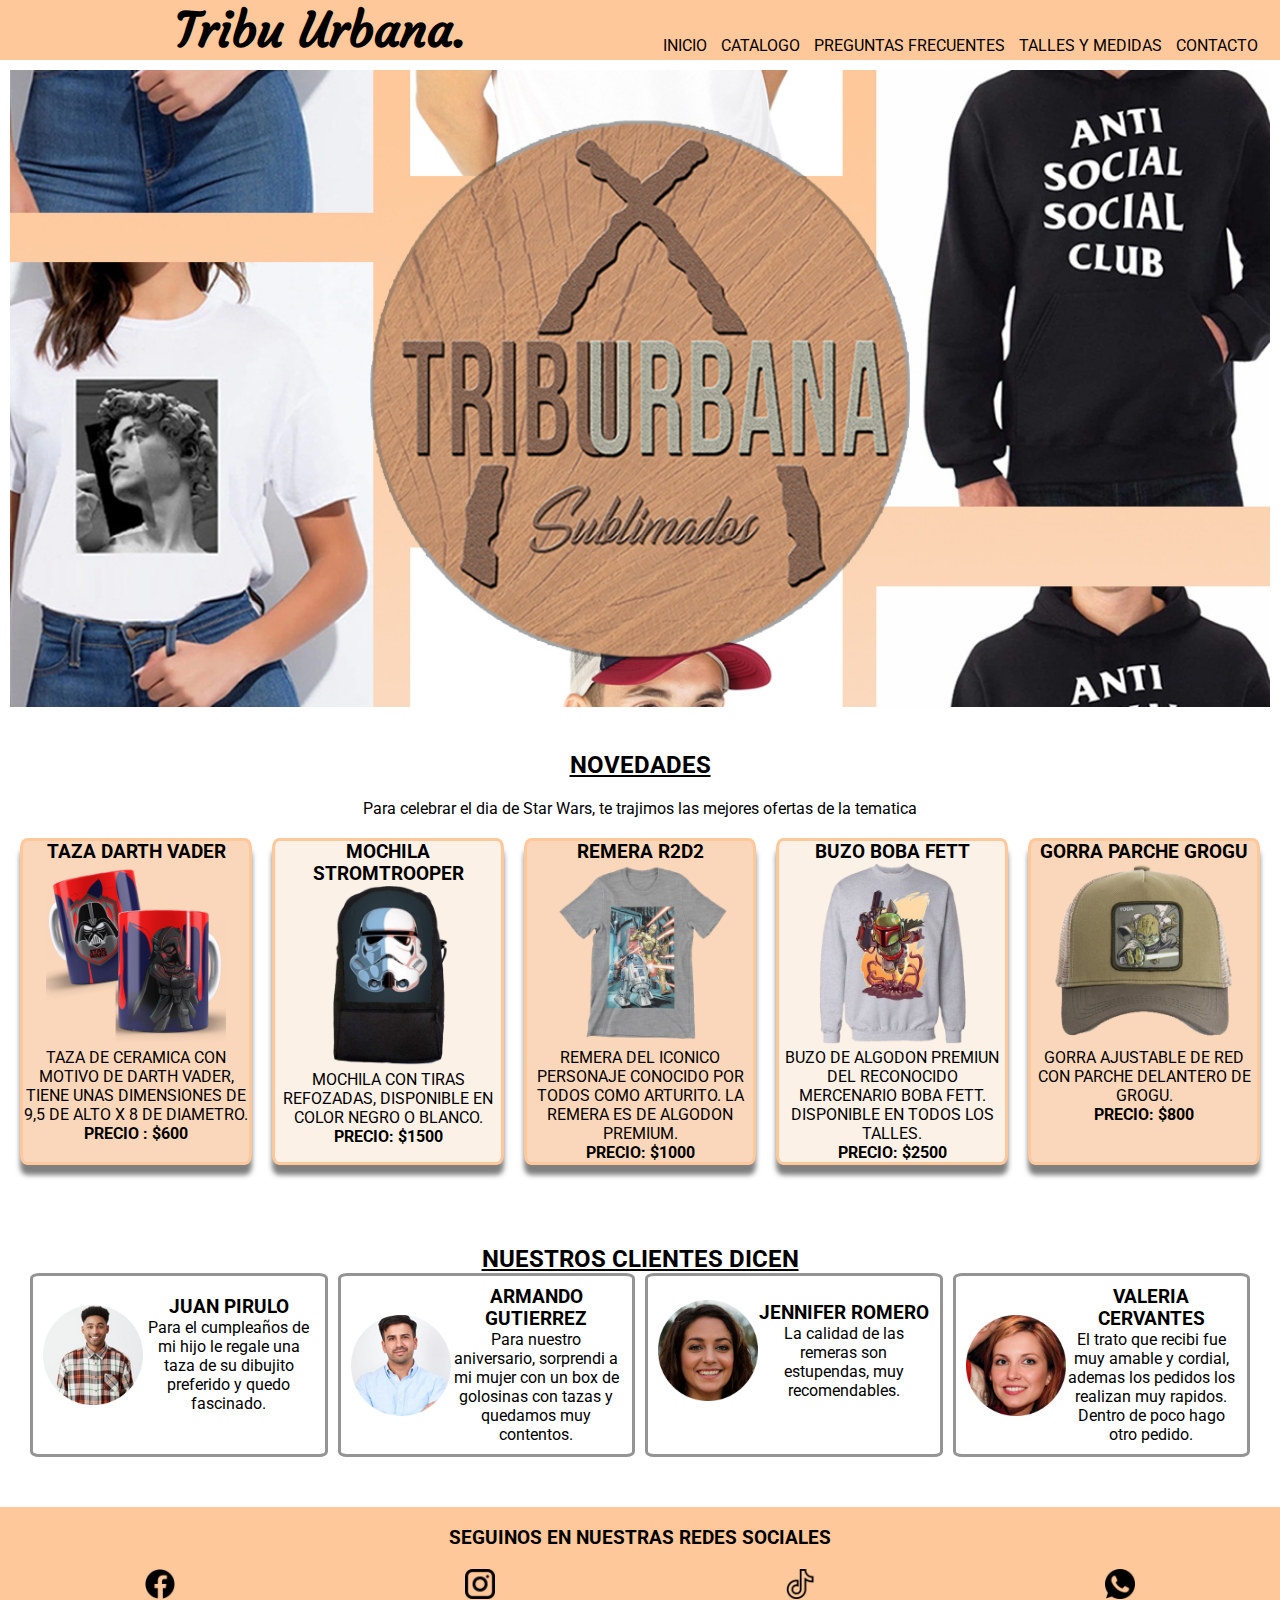
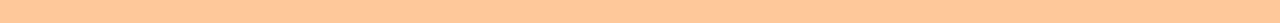
==== index.html @ f682af1e "primera version tribu" ====
<!DOCTYPE html>
<html lang="en">
  <head>
    <meta charset="UTF-8" />
    <meta http-equiv="X-UA-Compatible" content="IE=edge" />
    <meta name="viewport" content="width=device-width, initial-scale=1.0" />
    <title>Document</title>
    <link rel="stylesheet" href="css/style.css" />
    <link rel="preconnect" href="https://fonts.googleapis.com" />
    <link rel="preconnect" href="https://fonts.gstatic.com" crossorigin />
    <link href="https://fonts.googleapis.com/css2?family=Roboto&display=swap" rel="stylesheet" />
    <link rel="preconnect" href="https://fonts.googleapis.com" />
    <link rel="preconnect" href="https://fonts.gstatic.com" crossorigin />
    <link href="https://fonts.googleapis.com/css2?family=Courgette&display=swap" rel="stylesheet" />
  </head>

  <body>
  <!-- -------------------header----------------------------------------------------------- -->
    <header>
      <a href="index.html" style="text-decoration:none"><h1 class="nav__titulo"> tribu urbana.</h1></a>
      <nav class="nav__list">
        <ul>
          <li class="nav__link"><a href="index.html" class="nav__link--decoration">inicio</a></li>
          <li class="nav__link"><a href="./pages/catalogo.html" class="nav__link--decoration">catalogo</a></li>
          <li class="nav__link"><a href="./pages/preguntasfrecuentes.html" class="nav__link--decoration">preguntas frecuentes</a></li>
          <li class="nav__link"><a href="./pages/tallesymedidas.html" class="nav__link--decoration">talles y medidas</a></li>
          <li class="nav__link"><a href="./pages/contacto.html" class="nav__link--decoration">contacto</a></li>
        </ul>
      </nav>
    </header>

  <!-- ---------------------cuerpo de pagina----------------------------------------- -->

      <img src="images/banner.jpg" alt="banner tribu" class="banner__img" />
      <img src="images/banner2.jpg" alt="banner tribu" class="banner__img2" /> 
    <!-- ----------------------main----------------------------------------- -->

      <main>
        <div class="novedades__intro">
          <h2>novedades</h2>
          <p>Para celebrar el dia de Star Wars, te trajimos las mejores ofertas de la tematica</p>
        </div>
        <section class="main__section novedades__grid">
          <article class="novedades__grid--taza">
            <h3>taza darth vader</h3>
            <img src="./images/novedades/tazasw.png" alt="" class="novedades__img"/>
            <p>Taza de ceramica con motivo de Darth Vader, tiene unas dimensiones de 9,5 de alto x 8 de diametro.<br /><span>Precio : $600</span></p>
          </article>
          <article class="novedades__grid--mochila">
            <h3>mochila stromtrooper</h3>
            <img src="./images/novedades/mochilasw.png" alt="" class="novedades__img" />
            <p>Mochila con tiras refozadas, disponible en color negro o blanco.<br /><span>Precio: $1500</span></p>
          </article>
          <article class="novedades__grid--remera">
            <h3>remera r2d2</h3>
            <img src="./images/novedades/remerasw.png" alt="" class="novedades__img" />
            <p>Remera del iconico personaje conocido por todos como arturito. La remera es de algodon premium.<br /><span>Precio: $1000</span></p>
          </article>
          <article class="novedades__grid--buzo">
            <h3>buzo boba fett</h3>
            <img src="./images/novedades/buzosw.png" alt="" class="novedades__img" />
            <p>Buzo de algodon premiun del reconocido mercenario Boba Fett. Disponible en todos los talles.<br /><span>Precio: $2500</span></p>
          </article>
          <article class="novedades__grid--gorra">
            <h3>gorra parche grogu</h3>
            <img src="./images/novedades/gorrasw.png" alt="" class="novedades__img" />
            <p>Gorra ajustable de red con parche delantero de Grogu.<br /><span>Precio: $800</span></p>
          </article>
        </section>
      </main>
      <section>
        <h2 class="comentarios__titulo">nuestros clientes dicen</h2>
        <div class="comentarios__grid">
          <article class="comentarios__grid--personas">
            <img src="./images/comentarios/perosna1.jpg" alt="" class="comentario__grid--image" />
            <div class="textoComentario">
              <h3>juan pirulo</h3>
              <p>Para el cumpleaños de mi hijo le regale una taza de su dibujito preferido y quedo fascinado.</p>
            </div>
          </article>
          <article class="comentarios__grid--personas">
            <img src="./images/comentarios/perosna2.jpg" alt="" class="comentario__grid--image" />
            <div class="textoComentario">
              <h3>armando gutierrez</h3>
              <p>Para nuestro aniversario, sorprendi a mi mujer con un box de golosinas con tazas y quedamos muy contentos.</p>
            </div>
          </article>
          <article class="comentarios__grid--personas">
            <img src="./images/comentarios/perosna3.jpg" alt="" class="comentario__grid--image" />
            <div class="textoComentario">
              <h3>jennifer romero</h3>
              <p>La calidad de las remeras son estupendas, muy recomendables.</p>
            </div>
          </article>
          <article class="comentarios__grid--personas">
            <img src="./images/comentarios/perosna4.jpg" alt="" class="comentario__grid--image"/>
            <div class="textoComentario">
              <h3>valeria cervantes</h3>
              <p>El trato que recibi fue muy amable y cordial, ademas los pedidos los realizan muy rapidos. Dentro de poco hago otro pedido.</p>
            </div>
          </article>
        </div>
      </section>
 <!-- ------------------------------footer---------------------------------- -->   
      <footer>
        <h3>seguinos en nuestras redes sociales</h3>
        <ul class="footer__list">
          <li class="footer__link"><a href="https://www.facebook.com/tribu.urbana.566"><img src="./images/redes/footer/face.png" alt="" class="footer__img"></a></li>
          <li class="footer__link"><a href="https://www.instagram.com/tribuurbana_/"><img src="./images/redes/footer/insta.png" alt="" class="footer__img"></a></li>
          <li class="footer__link"><a href="https://www.tiktok.com/@tribuurbanaestamp"><img src="./images/redes/footer/tiktok.png" alt="" class="footer__img"></a></li>
          <li class="footer__link"><!-- link de whatsapp --><img src="./images/redes/footer/whatsapp.png" alt="" class="footer__img"></a></li>
        </ul>
      </footer>
    </body>
  </html>
---- css/style.css ----
* {
  padding: 0;
  margin: 0;
  box-sizing: border-box;
  font-family: "Roboto", sans-serif;
}

/* -----------------------header--------------------------*/
header {
  position: sticky;
  top: 0;
  z-index: 1;
  display: grid;
  grid-template-columns: 1fr;
  grid-template-rows: repeat(2, auto);
}

.nav__titulo {
  background-color: rgb(254, 200, 154);
  text-align: center;
  font-family: "Courgette", cursive;
  font-weight: bold;
  text-transform: capitalize;
  font-size: 3rem;
  color: black;
}

.nav__list {
  list-style: none;
  display: flex;
  flex-direction: row;
  justify-content: center;
  text-align: center;
  background-color: rgb(249, 220, 196);
}

.nav__link {
  display: inline-block;
  /*text-decoration: none*/
  text-transform: uppercase;
  margin: 5px;
}

.nav__link--decoration {
  text-decoration: none;
  color: black;
}

/* ---------------------------footer----------------------------*/
footer {
  padding-top: 20px;
  padding-bottom: 20px;
  text-align: center;
  text-transform: uppercase;
  font-weight: bold;
  background-color: rgb(254, 200, 154);
  margin-top: 40px;
}
footer h3 {
  margin-bottom: 20px;
}
.footer__img {
  width: 30px;
}
.footer__list {
  display: flex;
  justify-content: space-around;
  list-style: none;
}

/* ---------------------------body index----------------------------- */

.banner__img {
  width: 100%;
  padding: 10px;
}
.banner__img2 {
  display: none;
  width: 100%;
  padding: 10px;
}

.novedades__intro {
  text-align: center;
}

.novedades__intro h2 {
  text-transform: uppercase;
  font-weight: bold;
  text-decoration: underline;
  margin-top: 30px;
  margin-bottom: 20px;
}
.main__section {
  justify-content: center;
  margin-top: 30px;
}
.novedades__grid {
  display: grid;
  /*grid-template-columns: 200px;*/
  grid-template-columns: 90%;
  grid-template-rows: repeat(5, 1fr);
  gap: 20px;
  text-transform: uppercase;
  text-align: center;
  grid-template-areas:
    "taza"
    "mochila"
    "remera"
    "buzo"
    "gorra";
}
.novedades__img {
  width: 80%;
  min-width: 100px;
}
.novedades__grid span {
  font-weight: bold;
}
.novedades__grid--taza {
  grid-area: taza;
  background-color: #fad7bb;
  border: solid rgb(254, 200, 154);
  border-radius: 3%;
  box-shadow: 0 10px 5px rgb(0, 0, 0, 0.5);
}
.novedades__grid--mochila {
  grid-area: mochila;
  background-color: #fcf1e7;
  border: solid rgb(254, 200, 154);
  border-radius: 3%;
  box-shadow: 0 10px 5px rgb(0, 0, 0, 0.5);
}
.novedades__grid--remera {
  grid-area: remera;
  background-color: #fad7bb;
  border: solid rgb(254, 200, 154);
  border-radius: 3%;
  box-shadow: 0 10px 5px rgb(0, 0, 0, 0.5);
}
.novedades__grid--buzo {
  grid-area: buzo;
  background-color: #fcf1e7;
  border: solid rgb(254, 200, 154);
  border-radius: 3%;
  box-shadow: 0 10px 5px rgb(0, 0, 0, 0.5);
}
.novedades__grid--gorra {
  grid-area: gorra;
  background-color: #fad7bb;
  border: solid rgb(254, 200, 154);
  border-radius: 3%;
  box-shadow: 0 10px 5px rgb(0, 0, 0, 0.5);
}

/* ----------------------body index comentarios--------------------------- */
.comentarios__titulo {
  text-transform: uppercase;
  text-decoration: underline;
  text-align: center;
  margin-top: 40px;
}
.comentarios__grid {
  display: grid;
  gap: 10px;
  grid-template-columns: 300px;
  grid-template-rows: repeat(4, 200px);
  justify-content: center;
}
.comentario__grid--image {
  width: 100px;
}
.comentarios__grid--personas {
  display: grid;
  grid-template-columns: 110px 180px;
  text-align: center;
  align-items: center;
  justify-items: center;
  border: solid rgba(0, 0, 0, 0.418);
  border-radius: 3%;
}
.comentarios__grid--personas h3 {
  text-transform: uppercase;
}

/* -----------------------------body contacto--------------------------- */
.mainContacto {
  text-align: center;
}
.mainContacto h2 {
  text-transform: uppercase;
  text-decoration: underline;
  margin-top: 40px;
  margin-bottom: 20px;
}
.mainContacto p {
  margin-bottom: 30px;
}
.contacto__img {
  width: 100%;
  max-width: 250px;
}
.contacto__grid {
  display: grid;
  grid-template-columns: 2fr 2fr;
  grid-template-rows: 2fr 2fr;
  gap: 20px;
}
.contacto__grid--col1 {
  justify-self: end;
}
.contacto__textarea {
  width: 70%;
  max-width: 300px;
  display: inline;
  background-color: rgb(254, 200, 154);
  padding: 10px;
}
.contacto__texarea--cuadro {
  width: 95%;
}

.contacto__form {
  margin-top: 40px;
  margin-bottom: 40px;
}
.cuadroInput {
  width: 100%;
}

/* -----------------------body preguntas frecuentes------------------------ */

.preguntasRespuestas {
  display: grid;
  grid-template-columns: 50px 1fr 50px;
  grid-template-rows: repeat(12, auto);
  grid-template-areas:
    "pregunta1 pregunta1 ."
    ". respuesta1 respuesta1"
    "pregunta2 pregunta2 ."
    ". respuesta2 respuesta2"
    "pregunta3 pregunta3 ."
    ". respuesta3 respuesta3"
    "pregunta4 pregunta4 ."
    ". respuesta4 respuesta4"
    "pregunta5 pregunta5 ."
    ". respuesta5 respuesta5"
    "pregunta6 pregunta6 ."
    ". respuesta6 respuesta6";
  gap: 20px;
  margin: 40px;
}
.preguntas {
  font-weight: bold;
  text-transform: uppercase;
  background-color: #fad7bb;
  border: solid rgb(254, 200, 154);
  border-radius: 10%;
  box-shadow: 0 10px 5px rgb(0, 0, 0, 0.5);
  text-align: center;
  padding: 5px;
}
.respuestas {
  background-color: #fcf1e7;
  border: solid rgb(254, 200, 154);
  border-radius: 10%;
  padding: 5px;
}
.pregunta1 {
  grid-area: pregunta1;
}
.respuesta1 {
  grid-area: respuesta1;
}
.pregunta2 {
  grid-area: pregunta2;
}
.respuesta2 {
  grid-area: respuesta2;
}
.pregunta3 {
  grid-area: pregunta3;
}
.respuesta3 {
  grid-area: respuesta3;
}
.pregunta4 {
  grid-area: pregunta4;
}
.respuesta4 {
  grid-area: respuesta4;
}
.pregunta5 {
  grid-area: pregunta5;
}
.respuesta5 {
  grid-area: respuesta5;
}
.pregunta6 {
  grid-area: pregunta6;
}
.respuesta6 {
  grid-area: respuesta6;
}

/* -----------------------------body talles y medidas------------------------ */

.tym__titulo {
  font-weight: bold;
  text-decoration: underline;
  text-transform: uppercase;
  text-align: center;
  margin-top: 40px;
  margin-bottom: 20px;
}

.tym__tablas {
  display: grid;
  grid-template-columns: none;
  grid-template-rows: 1fr 1fr 1fr 1fr;
  gap: 50px;
}
.tym__tablas--titulos {
  background-color: rgb(209, 209, 209);
}
.tym__tablas--derecha {
  justify-self: center;
}

.tym__tablas--izquierda {
  justify-self: center;
}

/* ----------------------------bady catalogo--------------------------------- */

.catalogo {
  text-align: center;
}

.catalogo article h2 {
  text-transform: uppercase;
  text-decoration: underline;
  margin-top: 40px;
  margin-bottom: 20px;
}

.catalogo__lista {
  list-style: none;
  text-transform: uppercase;
  text-decoration: none;
  margin: 20px;
}

.catalogo__link {
  display: inline;
  margin: 5px;
}

.catalogo__link--decoration {
  text-decoration: none;
  color: black;
  font-weight: bold;
}
.catalogo article h3 {
  margin-bottom: 20px;
  margin-top: 40px;
}
.catalogo__grid {
  display: grid;
  grid-template-columns: 1fr;
  grid-template-rows: repeat(4, 1fr);
  justify-items: center;
  gap: 10px;
}
.catalogo__img--fondo1 {
  width: 90%;
  background-color: #fad7bb;
  border-radius: 10%;
  box-shadow: 0 10px 5px rgb(0, 0, 0, 0.5);
  padding: 20px;
}
.catalogo__img--fondo2 {
  width: 90%;
  background-color: #fcf1e7;
  border-radius: 10%;
  box-shadow: 0 10px 5px rgb(0, 0, 0, 0.5);
  padding: 20px;
}

/* ----------------------media 480-720------------------------------------- */

@media screen and (min-width: 480px) {
  /* -------------media index---------------------------- */
  .novedades__grid {
    margin: 20px;
    display: grid;
    grid-template-columns: auto auto;
    grid-template-rows: auto auto auto;
    grid-template-areas:
      "taza mochila"
      "remera buzo"
      "gorra gorra";
  }
  .novedades__img {
    max-width: 200px;
  }
  .comentarios__grid {
    display: grid;
    grid-template-columns: 220px 220px;
    grid-template-rows: repeat(2, auto);
  }
  .comentarios__grid--personas {
    padding: 10px;
    display: grid;
    grid-template-columns: 200px;
    grid-template-rows: auto auto;
  }
  /* -------------media catalogo----------------------------------- */
  .catalogo__grid {
    grid-template-columns: auto auto;
    grid-template-rows: auto auto;
    margin: 20px;
  }
  .fondo3 {
    background-color: #fcf1e7;
  }
  .fondo4 {
    background-color: #fad7bb;
  }
  .tym__tablas {
    display: grid;
    grid-template-columns: 1fr 1fr;
    grid-template-rows: 1fr 1fr;
    gap: 50px;
  }
  .tym__tablas--titulos {
    background-color: rgb(209, 209, 209);
  }
  .tym__tablas--derecha {
    justify-self: end;
  }

  .tym__tablas--izquierda {
    justify-self: start;
  }
}

/* -------------------media full screen------------------------- */

@media screen and (min-width: 780px) {
  /*  -----------------media header ---------------------------- */

  /* --------------------------------media index------------ */
  .banner__img {
    display: none;
  }
  .banner__img2 {
    display: inline-block;
    width: 100%;
  }
  header {
    grid-template-columns: repeat(2, 1fr);
    align-items: end;
    background-color: rgb(254, 200, 154);
  }

  .nav__list {
    background-color: rgb(254, 200, 154);
  }
  .novedades__grid {
    margin: 20px;
    display: grid;
    grid-template-columns: 1fr 1fr 1fr 1fr 1fr;
    grid-template-areas: "taza mochila remera buzo gorra";
  }
  .comentarios__grid {
    display: grid;
    grid-template-columns: 350px 350px;
    grid-template-rows: repeat(2, auto);
  }
  .comentarios__grid--personas {
    padding: 10px;
    display: grid;
    grid-template-columns: auto auto;
  }
  /* -------------------------media catalogo--------------------- */
  .catalogo__grid {
    grid-template-columns: auto auto auto auto;
    margin: 20px;
  }
  .fondo3 {
    background-color: #fad7bb;
  }
  .fondo4 {
    background-color: #fcf1e7;
  }
  /* -----------------------media preguntas frecuentes------------ */
  .preguntasRespuestas {
    display: grid;
    grid-template-columns: 200px 1fr 200px;
  }
  /* ----------------------media contacto-------------------------- */
  .contacto__grid {
    display: grid;
    grid-template-columns: 1fr 1fr 1fr 1fr;
    grid-template-rows: none;
    gap: 20px;
  }
  .contacto__grid--col1 {
    justify-self: center;
  }
}

@media screen and (min-width: 1280px) {
  .comentarios__grid {
    margin-left: 30px;
    margin-right: 30px;
    display: grid;
    grid-template-columns: 1fr 1fr 1fr 1fr;
  }
  .tym__tablas {
    display: grid;
    grid-template-columns: 1fr 1fr 1fr 1fr;
    grid-template-rows: none;
    gap: 50px;
  }
  .tym__tablas--titulos {
    background-color: rgb(209, 209, 209);
  }
  .tym__tablas--derecha {
    justify-self: center;
  }

  .tym__tablas--izquierda {
    justify-self: center;
  }
}
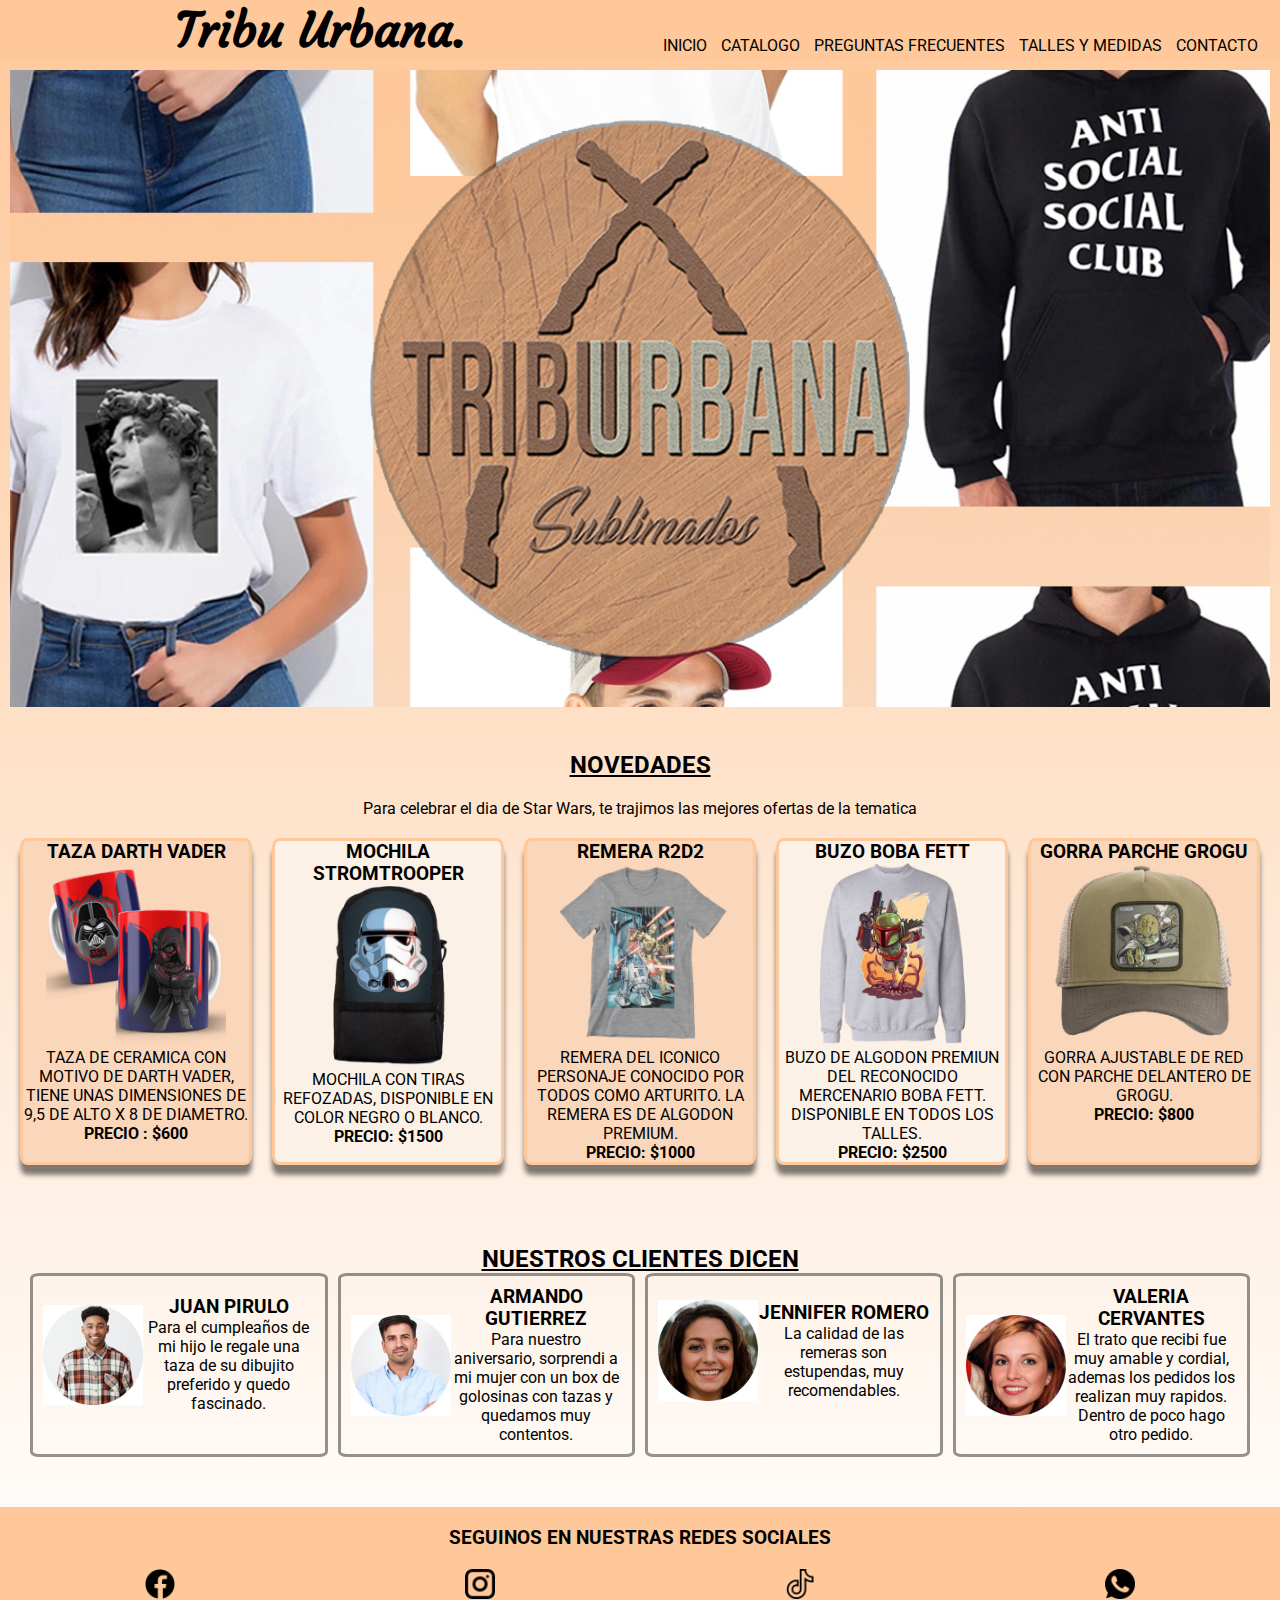
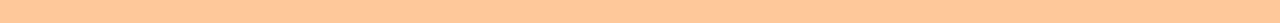
==== commit 13e091c8: "cambio color fondo index" ====
--- a/index.html
+++ b/index.html
@@ -14,7 +14,7 @@
     <link href="https://fonts.googleapis.com/css2?family=Courgette&display=swap" rel="stylesheet" />
   </head>
 
-  <body>
+  <body class="body__index">
   <!-- -------------------header----------------------------------------------------------- -->
     <header>
       <a href="index.html" style="text-decoration:none"><h1 class="nav__titulo"> tribu urbana.</h1></a>
--- a/css/style.css
+++ b/css/style.css
@@ -69,7 +69,9 @@
 }
 
 /* ---------------------------body index----------------------------- */
-
+.body__index {
+  background-image: linear-gradient(rgb(254, 200, 154), white);
+}
 .banner__img {
   width: 100%;
   padding: 10px;
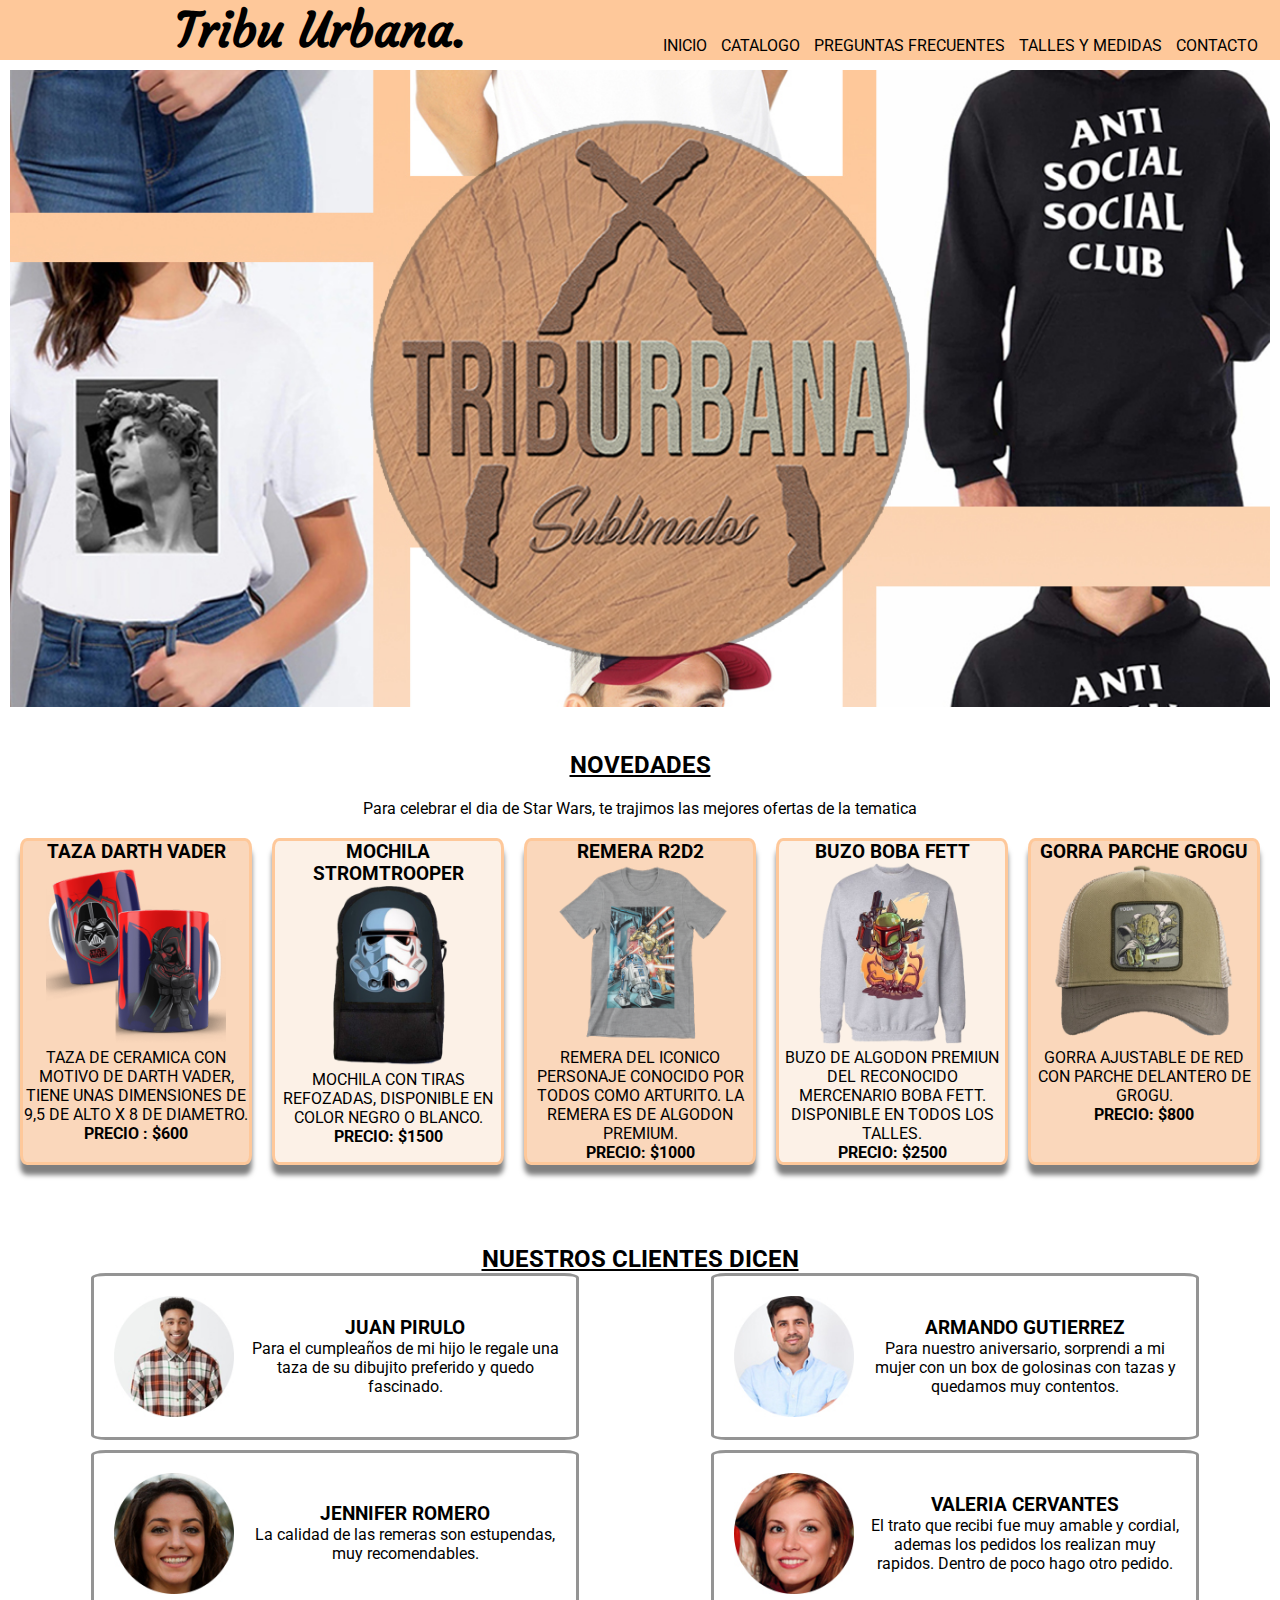
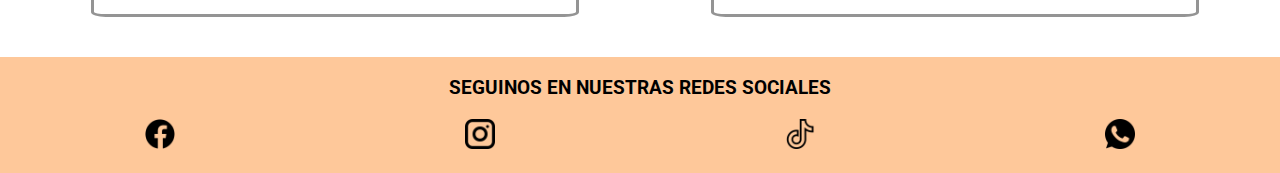
==== commit aedccc4c: "agrego animacion en footer y nav" ====
--- a/index.html
+++ b/index.html
@@ -15,9 +15,9 @@
   </head>
 
   <body class="body__index">
-  <!-- -------------------header----------------------------------------------------------- -->
+    <!-- -------------------header----------------------------------------------------------- -->
     <header>
-      <a href="index.html" style="text-decoration:none"><h1 class="nav__titulo"> tribu urbana.</h1></a>
+      <a href="index.html" style="text-decoration: none"><h1 class="nav__titulo">tribu urbana.</h1></a>
       <nav class="nav__list">
         <ul>
           <li class="nav__link"><a href="index.html" class="nav__link--decoration">inicio</a></li>
@@ -29,87 +29,95 @@
       </nav>
     </header>
 
-  <!-- ---------------------cuerpo de pagina----------------------------------------- -->
+    <!-- ---------------------cuerpo de pagina----------------------------------------- -->
 
-      <img src="images/banner.jpg" alt="banner tribu" class="banner__img" />
-      <img src="images/banner2.jpg" alt="banner tribu" class="banner__img2" /> 
+    <img src="images/banner.jpg" alt="banner tribu" class="banner__img" />
+    <img src="images/banner2.jpg" alt="banner tribu" class="banner__img2" />
     <!-- ----------------------main----------------------------------------- -->
 
-      <main>
-        <div class="novedades__intro">
-          <h2>novedades</h2>
-          <p>Para celebrar el dia de Star Wars, te trajimos las mejores ofertas de la tematica</p>
-        </div>
-        <section class="main__section novedades__grid">
-          <article class="novedades__grid--taza">
-            <h3>taza darth vader</h3>
-            <img src="./images/novedades/tazasw.png" alt="" class="novedades__img"/>
-            <p>Taza de ceramica con motivo de Darth Vader, tiene unas dimensiones de 9,5 de alto x 8 de diametro.<br /><span>Precio : $600</span></p>
-          </article>
-          <article class="novedades__grid--mochila">
-            <h3>mochila stromtrooper</h3>
-            <img src="./images/novedades/mochilasw.png" alt="" class="novedades__img" />
-            <p>Mochila con tiras refozadas, disponible en color negro o blanco.<br /><span>Precio: $1500</span></p>
-          </article>
-          <article class="novedades__grid--remera">
-            <h3>remera r2d2</h3>
-            <img src="./images/novedades/remerasw.png" alt="" class="novedades__img" />
-            <p>Remera del iconico personaje conocido por todos como arturito. La remera es de algodon premium.<br /><span>Precio: $1000</span></p>
-          </article>
-          <article class="novedades__grid--buzo">
-            <h3>buzo boba fett</h3>
-            <img src="./images/novedades/buzosw.png" alt="" class="novedades__img" />
-            <p>Buzo de algodon premiun del reconocido mercenario Boba Fett. Disponible en todos los talles.<br /><span>Precio: $2500</span></p>
-          </article>
-          <article class="novedades__grid--gorra">
-            <h3>gorra parche grogu</h3>
-            <img src="./images/novedades/gorrasw.png" alt="" class="novedades__img" />
-            <p>Gorra ajustable de red con parche delantero de Grogu.<br /><span>Precio: $800</span></p>
-          </article>
-        </section>
-      </main>
-      <section>
-        <h2 class="comentarios__titulo">nuestros clientes dicen</h2>
-        <div class="comentarios__grid">
-          <article class="comentarios__grid--personas">
-            <img src="./images/comentarios/perosna1.jpg" alt="" class="comentario__grid--image" />
-            <div class="textoComentario">
-              <h3>juan pirulo</h3>
-              <p>Para el cumpleaños de mi hijo le regale una taza de su dibujito preferido y quedo fascinado.</p>
-            </div>
-          </article>
-          <article class="comentarios__grid--personas">
-            <img src="./images/comentarios/perosna2.jpg" alt="" class="comentario__grid--image" />
-            <div class="textoComentario">
-              <h3>armando gutierrez</h3>
-              <p>Para nuestro aniversario, sorprendi a mi mujer con un box de golosinas con tazas y quedamos muy contentos.</p>
-            </div>
-          </article>
-          <article class="comentarios__grid--personas">
-            <img src="./images/comentarios/perosna3.jpg" alt="" class="comentario__grid--image" />
-            <div class="textoComentario">
-              <h3>jennifer romero</h3>
-              <p>La calidad de las remeras son estupendas, muy recomendables.</p>
-            </div>
-          </article>
-          <article class="comentarios__grid--personas">
-            <img src="./images/comentarios/perosna4.jpg" alt="" class="comentario__grid--image"/>
-            <div class="textoComentario">
-              <h3>valeria cervantes</h3>
-              <p>El trato que recibi fue muy amable y cordial, ademas los pedidos los realizan muy rapidos. Dentro de poco hago otro pedido.</p>
-            </div>
-          </article>
-        </div>
+    <main>
+      <div class="novedades__intro">
+        <h2>novedades</h2>
+        <p>Para celebrar el dia de Star Wars, te trajimos las mejores ofertas de la tematica</p>
+      </div>
+      <section class="main__section novedades__grid">
+        <article class="novedades__grid--taza">
+          <h3>taza darth vader</h3>
+          <img src="./images/novedades/tazasw.png" alt="" class="novedades__img" />
+          <p>Taza de ceramica con motivo de Darth Vader, tiene unas dimensiones de 9,5 de alto x 8 de diametro.<br /><span>Precio : $600</span></p>
+        </article>
+        <article class="novedades__grid--mochila">
+          <h3>mochila stromtrooper</h3>
+          <img src="./images/novedades/mochilasw.png" alt="" class="novedades__img" />
+          <p>Mochila con tiras refozadas, disponible en color negro o blanco.<br /><span>Precio: $1500</span></p>
+        </article>
+        <article class="novedades__grid--remera">
+          <h3>remera r2d2</h3>
+          <img src="./images/novedades/remerasw.png" alt="" class="novedades__img" />
+          <p>Remera del iconico personaje conocido por todos como arturito. La remera es de algodon premium.<br /><span>Precio: $1000</span></p>
+        </article>
+        <article class="novedades__grid--buzo">
+          <h3>buzo boba fett</h3>
+          <img src="./images/novedades/buzosw.png" alt="" class="novedades__img" />
+          <p>Buzo de algodon premiun del reconocido mercenario Boba Fett. Disponible en todos los talles.<br /><span>Precio: $2500</span></p>
+        </article>
+        <article class="novedades__grid--gorra">
+          <h3>gorra parche grogu</h3>
+          <img src="./images/novedades/gorrasw.png" alt="" class="novedades__img" />
+          <p>Gorra ajustable de red con parche delantero de Grogu.<br /><span>Precio: $800</span></p>
+        </article>
       </section>
- <!-- ------------------------------footer---------------------------------- -->   
-      <footer>
-        <h3>seguinos en nuestras redes sociales</h3>
-        <ul class="footer__list">
-          <li class="footer__link"><a href="https://www.facebook.com/tribu.urbana.566"><img src="./images/redes/footer/face.png" alt="" class="footer__img"></a></li>
-          <li class="footer__link"><a href="https://www.instagram.com/tribuurbana_/"><img src="./images/redes/footer/insta.png" alt="" class="footer__img"></a></li>
-          <li class="footer__link"><a href="https://www.tiktok.com/@tribuurbanaestamp"><img src="./images/redes/footer/tiktok.png" alt="" class="footer__img"></a></li>
-          <li class="footer__link"><!-- link de whatsapp --><img src="./images/redes/footer/whatsapp.png" alt="" class="footer__img"></a></li>
-        </ul>
-      </footer>
-    </body>
-  </html>+    </main>
+    <section>
+      <h2 class="comentarios__titulo">nuestros clientes dicen</h2>
+      <div class="comentarios__grid">
+        <article class="comentarios__grid--personas">
+          <img src="./images/comentarios/perosna1.jpg" alt="" class="comentario__grid--image" />
+          <div class="textoComentario">
+            <h3>juan pirulo</h3>
+            <p>Para el cumpleaños de mi hijo le regale una taza de su dibujito preferido y quedo fascinado.</p>
+          </div>
+        </article>
+        <article class="comentarios__grid--personas">
+          <img src="./images/comentarios/perosna2.jpg" alt="" class="comentario__grid--image" />
+          <div class="textoComentario">
+            <h3>armando gutierrez</h3>
+            <p>Para nuestro aniversario, sorprendi a mi mujer con un box de golosinas con tazas y quedamos muy contentos.</p>
+          </div>
+        </article>
+        <article class="comentarios__grid--personas">
+          <img src="./images/comentarios/perosna3.jpg" alt="" class="comentario__grid--image" />
+          <div class="textoComentario">
+            <h3>jennifer romero</h3>
+            <p>La calidad de las remeras son estupendas, muy recomendables.</p>
+          </div>
+        </article>
+        <article class="comentarios__grid--personas">
+          <img src="./images/comentarios/perosna4.jpg" alt="" class="comentario__grid--image" />
+          <div class="textoComentario">
+            <h3>valeria cervantes</h3>
+            <p>El trato que recibi fue muy amable y cordial, ademas los pedidos los realizan muy rapidos. Dentro de poco hago otro pedido.</p>
+          </div>
+        </article>
+      </div>
+    </section>
+    <!-- ------------------------------footer---------------------------------- -->
+    <footer>
+      <h3>seguinos en nuestras redes sociales</h3>
+      <ul class="footer__list">
+        <li class="footer__link">
+          <a href="https://www.facebook.com/tribu.urbana.566" class="linkRedes"><img src="./images/redes/footer/face.png" alt="" class="footer__img" /></a>
+        </li>
+        <li class="footer__link">
+          <a href="https://www.instagram.com/tribuurbana_/" class="linkRedes"><img src="./images/redes/footer/insta.png" alt="" class="footer__img" /></a>
+        </li>
+        <li class="footer__link">
+          <a href="https://www.tiktok.com/@tribuurbanaestamp" class="linkRedes"><img src="./images/redes/footer/tiktok.png" alt="" class="footer__img" /></a>
+        </li>
+        <li class="footer__link">
+          <a href="#" class="linkRedes"><img src="./images/redes/footer/whatsapp.png" alt="" class="footer__img" /></a>
+        </li>
+      </ul>
+    </footer>
+  </body>
+</html>
--- a/css/style.css
+++ b/css/style.css
@@ -36,7 +36,6 @@
 
 .nav__link {
   display: inline-block;
-  /*text-decoration: none*/
   text-transform: uppercase;
   margin: 5px;
 }
@@ -44,6 +43,16 @@
 .nav__link--decoration {
   text-decoration: none;
   color: black;
+}
+/* ----------- animacion-------------- */
+.nav__list ul:hover a {
+  filter: blur(4px);
+}
+.nav__list ul li:hover {
+  transform: translateY(-3px) scale(1.5);
+}
+.nav__list ul li a:hover {
+  filter: none;
 }
 
 /* ---------------------------footer----------------------------*/
@@ -67,11 +76,13 @@
   justify-content: space-around;
   list-style: none;
 }
+/* ----------------animacion----- */
+.footer__img:hover {
+  transform: translateY(-3px) scale(1.5);
+}
 
 /* ---------------------------body index----------------------------- */
-.body__index {
-  background-image: linear-gradient(rgb(254, 200, 154), white);
-}
+
 .banner__img {
   width: 100%;
   padding: 10px;
@@ -165,16 +176,19 @@
 .comentarios__grid {
   display: grid;
   gap: 10px;
-  grid-template-columns: 300px;
-  grid-template-rows: repeat(4, 200px);
-  justify-content: center;
+  grid-template-columns: 1fr;
+  grid-template-rows: repeat(4, auto);
+  justify-items: center;
 }
 .comentario__grid--image {
-  width: 100px;
+  width: 100%;
+  padding: 10px;
 }
 .comentarios__grid--personas {
-  display: grid;
-  grid-template-columns: 110px 180px;
+  background-color: white;
+  width: 80%;
+  display: grid;
+  grid-template-columns: 30% 70%;
   text-align: center;
   align-items: center;
   justify-items: center;
@@ -408,13 +422,17 @@
   }
   .comentarios__grid {
     display: grid;
-    grid-template-columns: 220px 220px;
+    grid-template-columns: 50% 50%;
     grid-template-rows: repeat(2, auto);
+  }
+  .comentario__grid--image {
+    width: 100%;
+    max-width: 140px;
   }
   .comentarios__grid--personas {
     padding: 10px;
     display: grid;
-    grid-template-columns: 200px;
+    grid-template-columns: 100%;
     grid-template-rows: auto auto;
   }
   /* -------------media catalogo----------------------------------- */
@@ -477,7 +495,7 @@
   }
   .comentarios__grid {
     display: grid;
-    grid-template-columns: 350px 350px;
+    grid-template-columns: 50% 50%;
     grid-template-rows: repeat(2, auto);
   }
   .comentarios__grid--personas {
@@ -518,7 +536,6 @@
     margin-left: 30px;
     margin-right: 30px;
     display: grid;
-    grid-template-columns: 1fr 1fr 1fr 1fr;
   }
   .tym__tablas {
     display: grid;
